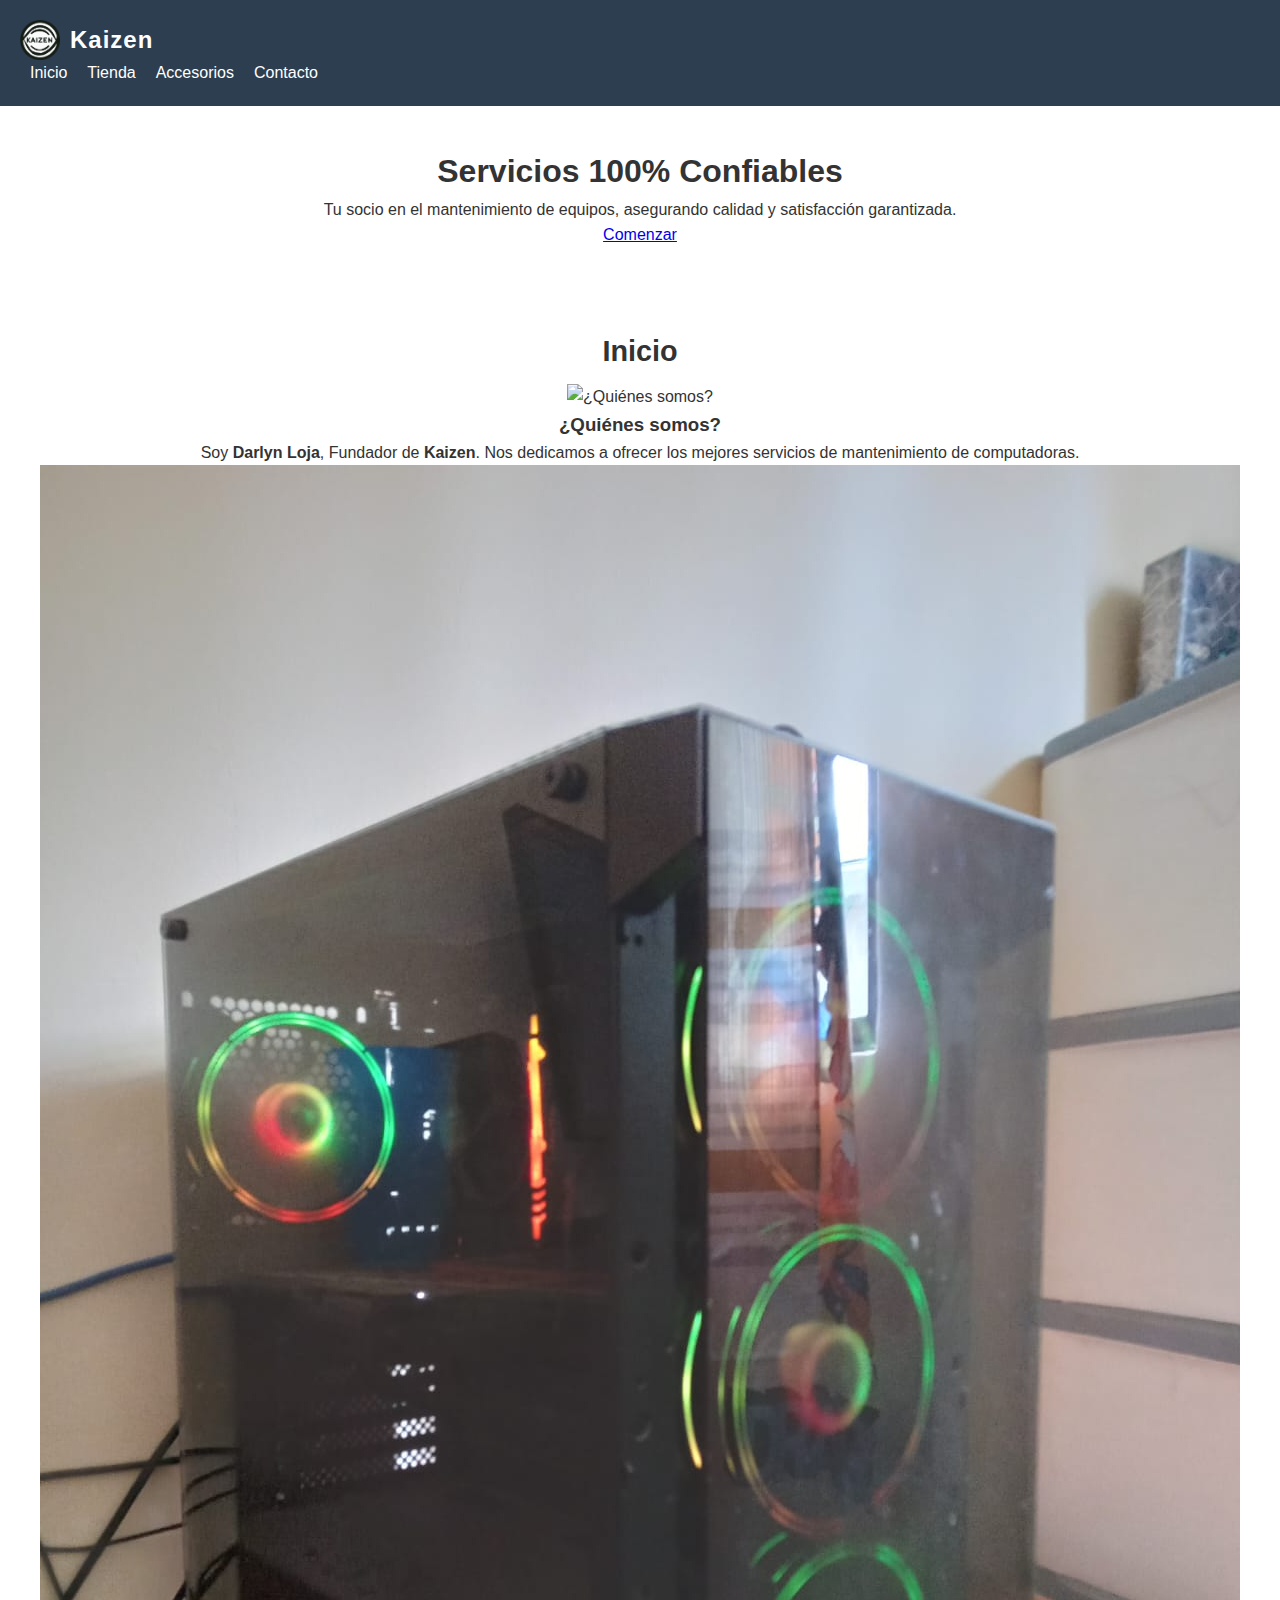
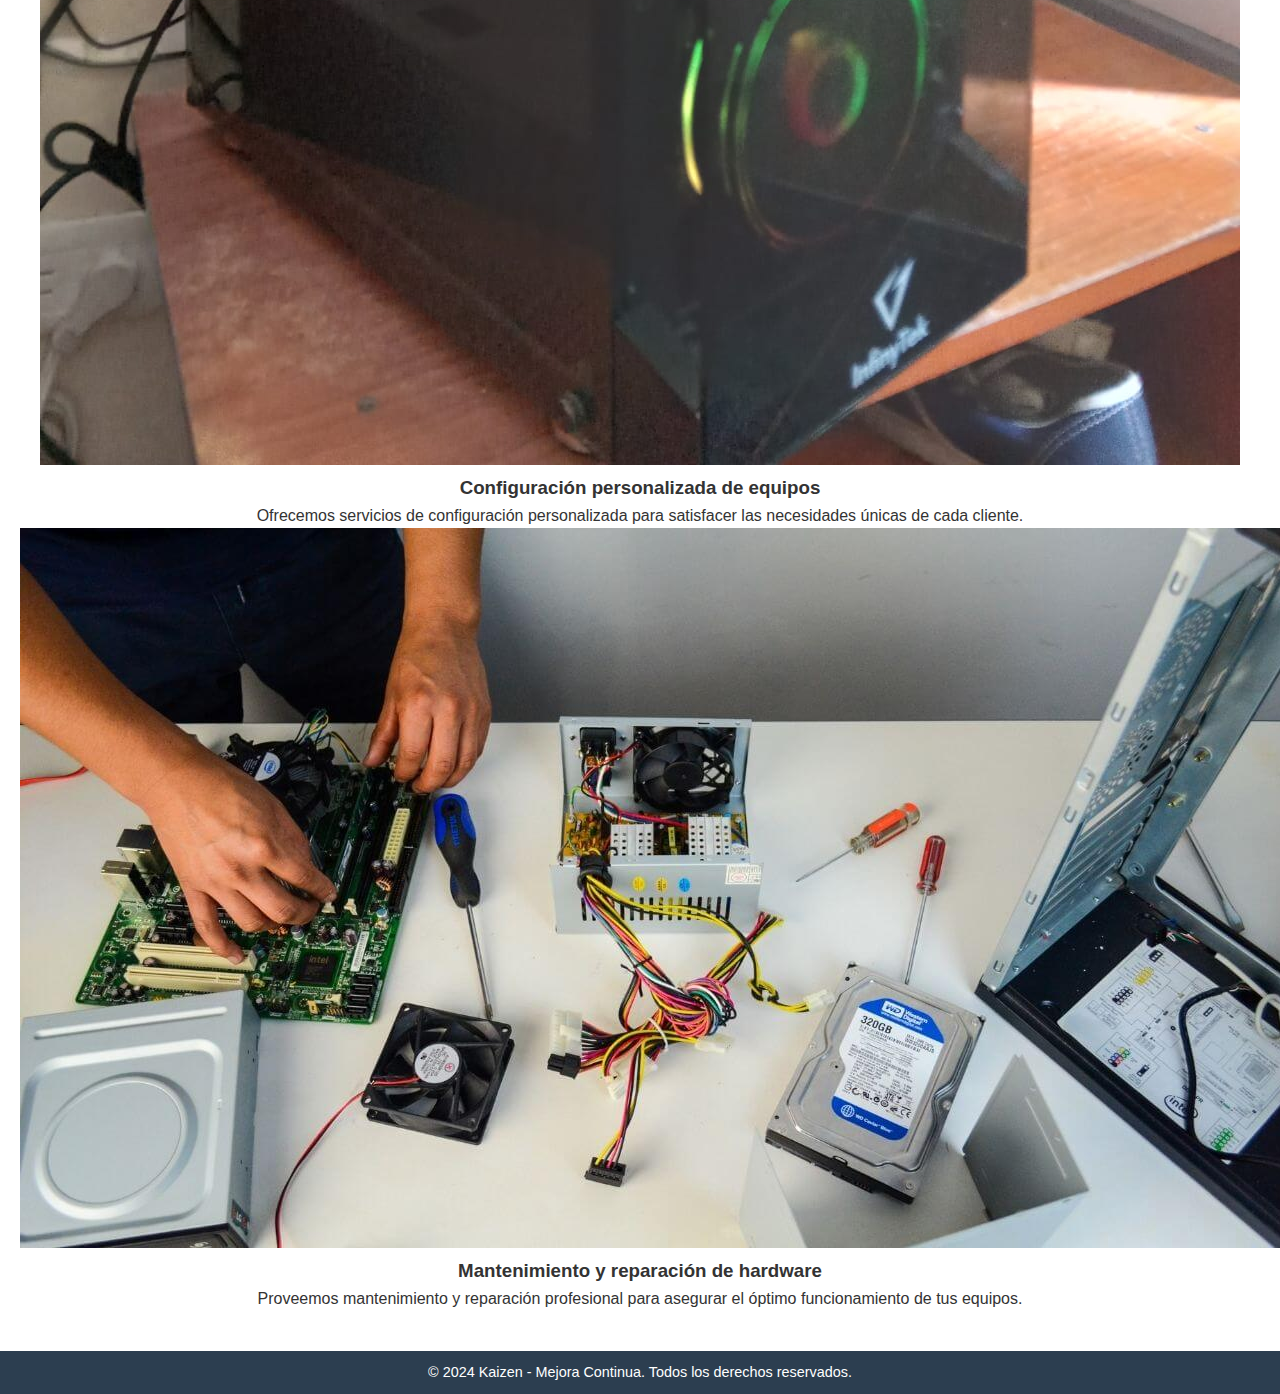
==== index.html @ 70884de3 "Add files via upload" ====
<!DOCTYPE html>
<html lang="es">
<head>
    <meta charset="UTF-8">
    <meta name="viewport" content="width=device-width, initial-scale=1.0">
    <title>Kaizen - Mejora Continua</title>
    <link rel="icon" href="LOGO/LOGO-2.ico" type="image/x-icon">
    <link rel="stylesheet" href="styles.css">
    <link href="https://fonts.googleapis.com/css2?family=Roboto:wght@400;500;700&display=swap" rel="stylesheet">
</head>
<body>

<header>
    <div class="container header-content">
        <div class="logo">
            <img src="../LOGO/logo1.png" alt="Logo Kaizen">
            <span>Kaizen</span>
        </div>
        <nav>
            <a href="#inicio">Inicio</a>
            <a href="tienda.html">Tienda</a>
            <a href="accesorios.html">Accesorios</a>
            <a href="contacto.html">Contacto</a>
        </nav>
    </div>
</header>

<section class="hero">
    <div class="container">
        <h1>Servicios 100% Confiables</h1>
        <p>Tu socio en el mantenimiento de equipos, asegurando calidad y satisfacción garantizada.</p>
        <a href="#inicio" class="btn">Comenzar</a>
    </div>
</section>

<!-- Sección Inicio -->
<section id="inicio" class="container">
    <h2 class="section-title">Inicio</h2>
    <div class="grid">
        <div class="card">
            <img src="../LOGO/quienes-somos.jpg" alt="¿Quiénes somos?">
            <h3>¿Quiénes somos?</h3>
            <p>Soy <strong>Darlyn Loja</strong>, Fundador de <strong>Kaizen</strong>. Nos dedicamos a ofrecer los mejores servicios de mantenimiento de computadoras.</p>
        </div>
        <div class="card">
            <img src="../LOGO/pc-setup.jpeg" alt="Configuración personalizada de equipos">
            <h3>Configuración personalizada de equipos</h3>
            <p>Ofrecemos servicios de configuración personalizada para satisfacer las necesidades únicas de cada cliente.</p>
        </div>
        <div class="card">
            <img src="../LOGO/hardware-maintenance.jpg" alt="Mantenimiento de hardware">
            <h3>Mantenimiento y reparación de hardware</h3>
            <p>Proveemos mantenimiento y reparación profesional para asegurar el óptimo funcionamiento de tus equipos.</p>
        </div>
    </div>
</section>

<footer>
    <div class="container footer-content">
        <p>© 2024 Kaizen - Mejora Continua. Todos los derechos reservados.</p>
    </div>
</footer>

</body>
</html>
---- styles.css ----
* { 
    margin: 0;
    padding: 0;
    box-sizing: border-box;
}
body {
    font-family: 'Arial', sans-serif;
    background-color: #f4f8f9;
    color: #333;
    line-height: 1.6;
}
header {
    background: #2c3e50;
    color: #fff;
    padding: 20px;
    display: flex;
    justify-content: space-between;
    align-items: center;
    flex-wrap: wrap;
    box-shadow: 0 4px 6px rgba(0, 0, 0, 0.1);
}
header .logo {
    display: flex;
    align-items: center;
    font-size: 1.5em;
    font-weight: bold;
    letter-spacing: 1px;
}
header .logo img {
    margin-right: 10px;
    width: 40px;
    height: 40px;
}
header nav {
    display: flex;
    flex-wrap: wrap;
}
header nav a {
    margin: 0 10px;
    color: #fff;
    text-decoration: none;
    font-size: 1em;
    transition: color 0.3s;
}
header nav a:hover {
    color: #1abc9c;
}
.social-icons {
    display: flex;
    flex-wrap: wrap;
    justify-content: center;
}
.social-icons img {
    width: 30px;
    height: 30px;
    margin: 0 5px;
    cursor: pointer;
}

/* Banner Styles */
.banner {
    text-align: center;
    padding: 40px 20px;
    background: linear-gradient(135deg, #1abc9c, #16a085);
    color: white;
}
.banner h1 {
    font-size: 2em;
    margin-bottom: 10px;
}
.banner p {
    font-size: 1em;
}

/* Content Section */
.content {
    display: flex;
    flex-wrap: wrap;
    justify-content: center;
    gap: 20px;
    padding: 20px;
}
.content .card, .about-us {
    background: #fff;
    border-radius: 10px;
    box-shadow: 0 4px 8px rgba(0, 0, 0, 0.1);
    padding: 20px;
    max-width: 300px;
    text-align: center;
}
.content .card:hover {
    transform: translateY(-10px);
    transition: transform 0.3s;
}
.content .card img {
    width: 100%;
    height: auto;
}
.content .card p, .about-us p {
    font-size: 1em;
    color: #333;
    line-height: 1.6;
}
.about-us {
    text-align: left; /* Texto alineado a la izquierda */
}
.about-us h2 {
    font-size: 1.5em;
    margin-bottom: 10px;
    color: #2c3e50;
}

/* Section Styles */
section {
    padding: 40px 20px;
    text-align: center;
    background-color: #fff;
}
section h2 {
    font-size: 1.8em;
    margin-bottom: 10px;
}

/* Footer Styles */
footer {
    text-align: center;
    padding: 10px;
    background: #2c3e50;
    color: #fff;
    font-size: 0.9em;
}

/* Media Queries */
@media (max-width: 768px) {
    header {
        flex-direction: column;
        align-items: center;
    }
    header nav {
        margin-top: 10px;
    }
    .banner h1 {
        font-size: 1.8em;
    }
    .banner p {
        font-size: 0.9em;
    }
    .content .card, .about-us {
        width: 100%;
    }
}
@media (max-width: 480px) {
    header .logo {
        font-size: 1.2em;
    }
    .banner h1 {
        font-size: 1.5em;
    }
}
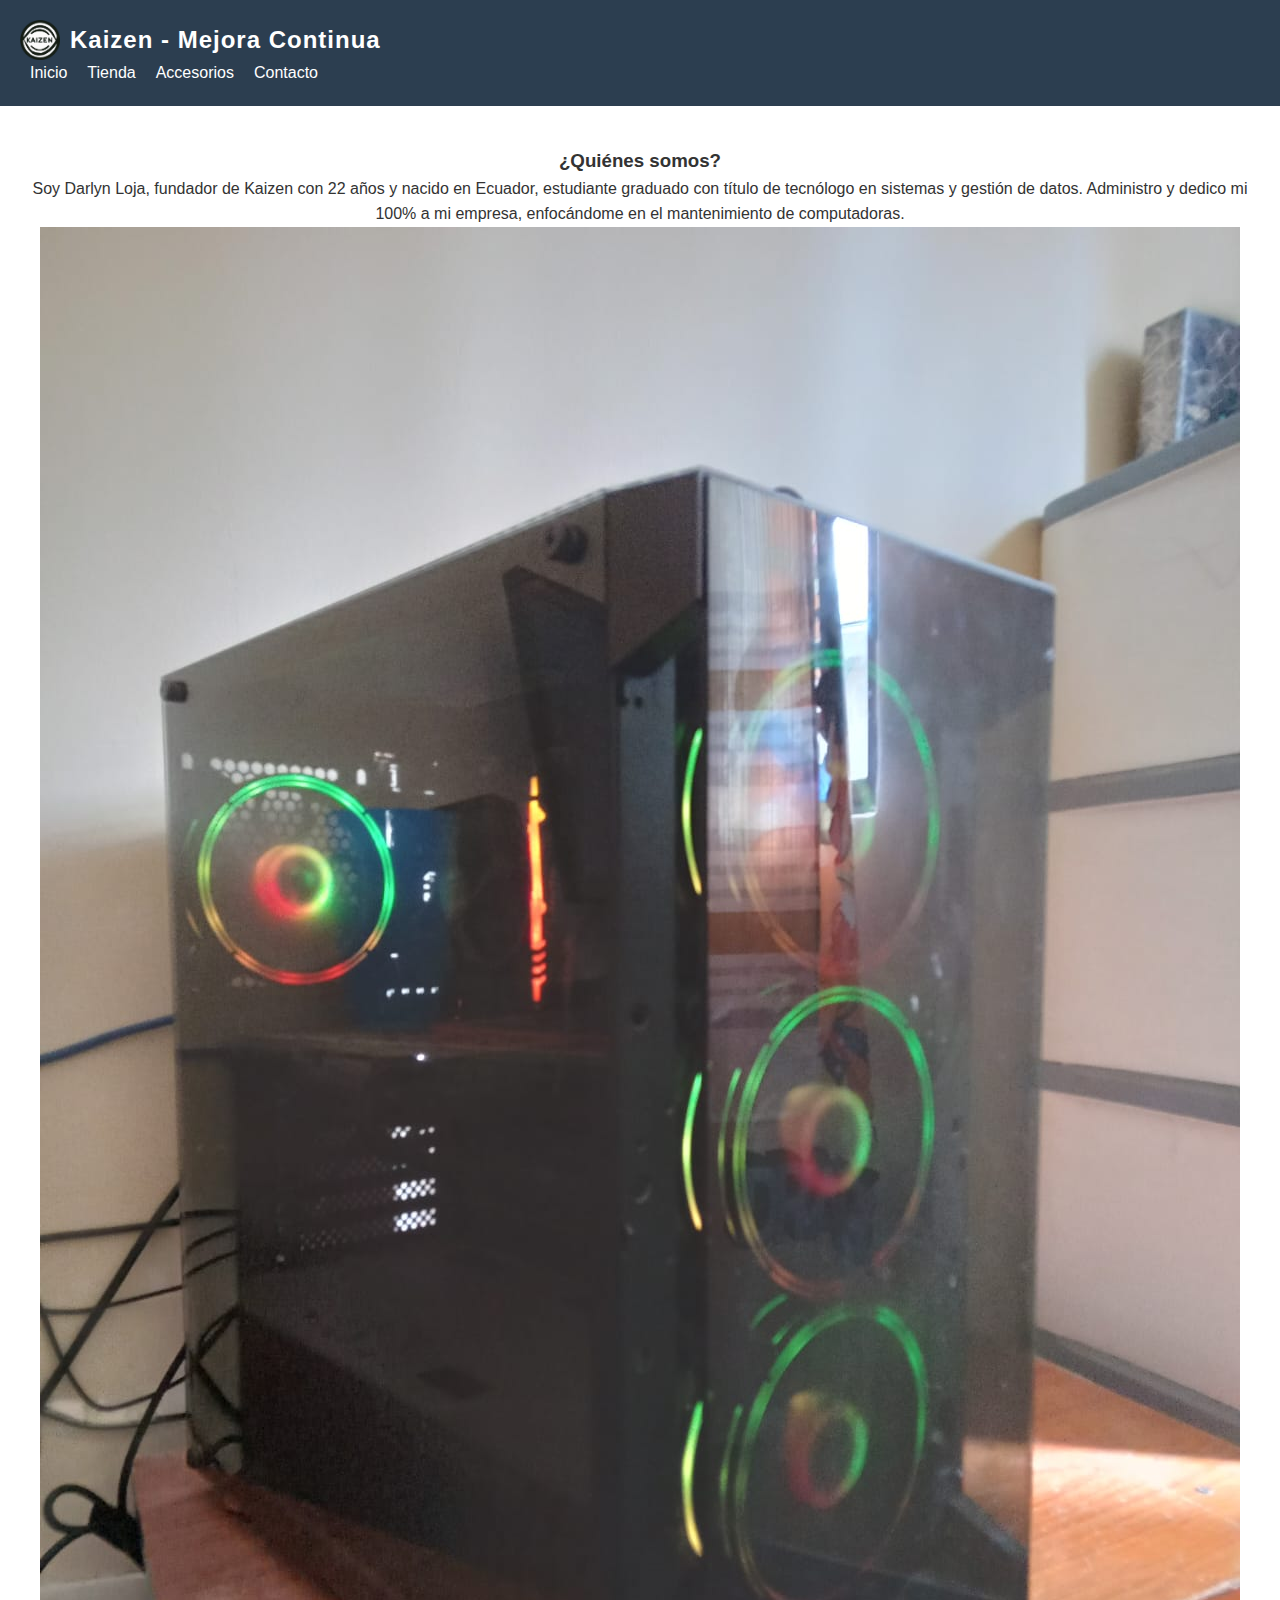
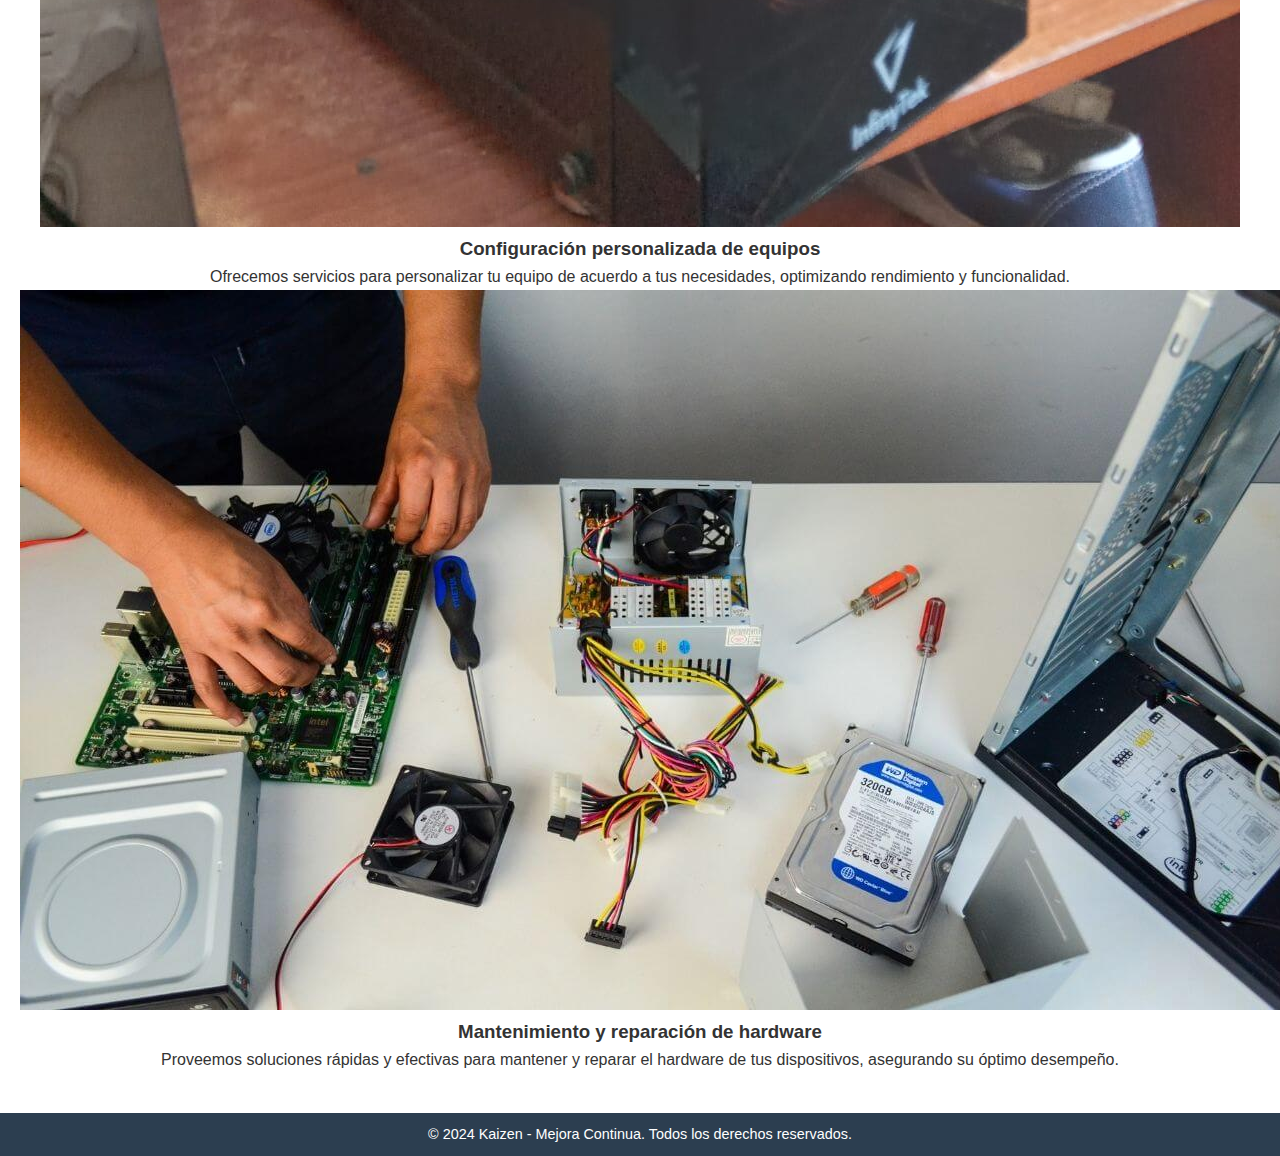
==== commit 0b34a185: "Update index.html" ====
--- a/index.html
+++ b/index.html
@@ -14,7 +14,7 @@
     <div class="container header-content">
         <div class="logo">
             <img src="../LOGO/logo1.png" alt="Logo Kaizen">
-            <span>Kaizen</span>
+            <span>Kaizen - Mejora Continua</span>
         </div>
         <nav>
             <a href="#inicio">Inicio</a>
@@ -25,35 +25,33 @@
     </div>
 </header>
 
-<section class="hero">
-    <div class="container">
-        <h1>Servicios 100% Confiables</h1>
-        <p>Tu socio en el mantenimiento de equipos, asegurando calidad y satisfacción garantizada.</p>
-        <a href="#inicio" class="btn">Comenzar</a>
+<section id="content-grid" class="container">
+    <div class="card">
+        <h3>¿Quiénes somos?</h3>
+        <p>
+            Soy Darlyn Loja, fundador de Kaizen con 22 años y nacido en Ecuador, 
+            estudiante graduado con título de tecnólogo en sistemas y gestión de datos. 
+            Administro y dedico mi 100% a mi empresa, enfocándome en el mantenimiento de computadoras.
+        </p>
+    </div>
+    <div class="card">
+        <img src="../LOGO/pc-setup.jpeg" alt="Configuración personalizada de equipos">
+        <h3>Configuración personalizada de equipos</h3>
+        <p>
+            Ofrecemos servicios para personalizar tu equipo de acuerdo a tus necesidades, 
+            optimizando rendimiento y funcionalidad.
+        </p>
+    </div>
+    <div class="card">
+        <img src="../LOGO/hardware-maintenance.jpg" alt="Mantenimiento de hardware">
+        <h3>Mantenimiento y reparación de hardware</h3>
+        <p>
+            Proveemos soluciones rápidas y efectivas para mantener y reparar el hardware de tus dispositivos, 
+            asegurando su óptimo desempeño.
+        </p>
     </div>
 </section>
 
-<!-- Sección Inicio -->
-<section id="inicio" class="container">
-    <h2 class="section-title">Inicio</h2>
-    <div class="grid">
-        <div class="card">
-            <img src="../LOGO/quienes-somos.jpg" alt="¿Quiénes somos?">
-            <h3>¿Quiénes somos?</h3>
-            <p>Soy <strong>Darlyn Loja</strong>, Fundador de <strong>Kaizen</strong>. Nos dedicamos a ofrecer los mejores servicios de mantenimiento de computadoras.</p>
-        </div>
-        <div class="card">
-            <img src="../LOGO/pc-setup.jpeg" alt="Configuración personalizada de equipos">
-            <h3>Configuración personalizada de equipos</h3>
-            <p>Ofrecemos servicios de configuración personalizada para satisfacer las necesidades únicas de cada cliente.</p>
-        </div>
-        <div class="card">
-            <img src="../LOGO/hardware-maintenance.jpg" alt="Mantenimiento de hardware">
-            <h3>Mantenimiento y reparación de hardware</h3>
-            <p>Proveemos mantenimiento y reparación profesional para asegurar el óptimo funcionamiento de tus equipos.</p>
-        </div>
-    </div>
-</section>
 
 <footer>
     <div class="container footer-content">
